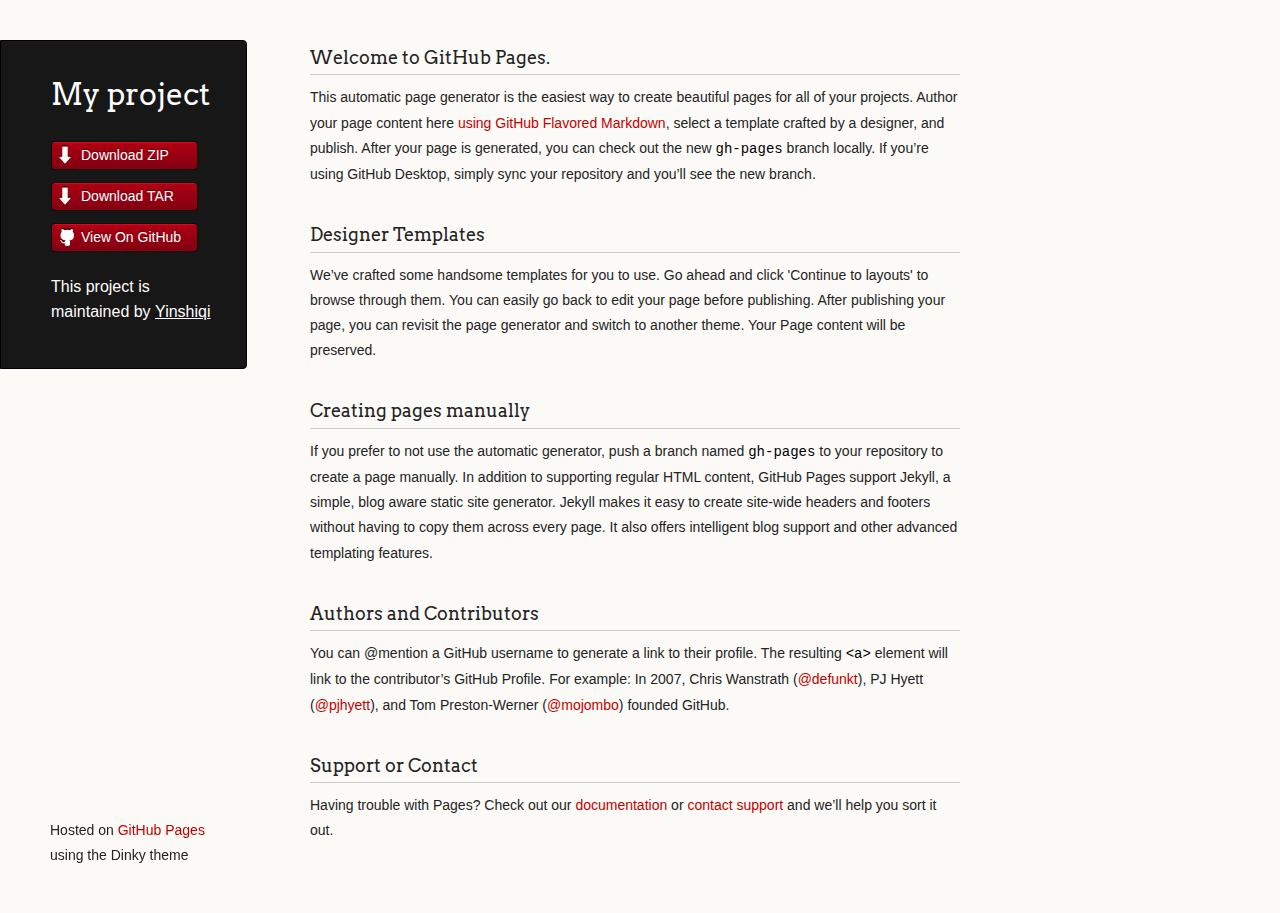
==== index.html @ f39684e9 "Create gh-pages branch via GitHub" ====
<!doctype html>
<html>
  <head>
    <meta charset="utf-8">
    <meta http-equiv="X-UA-Compatible" content="chrome=1">
    <title>My project by Yinshiqi</title>

    <link rel="stylesheet" href="stylesheets/styles.css">
    <link rel="stylesheet" href="stylesheets/github-light.css">
    <script src="javascripts/scale.fix.js"></script>
    <meta name="viewport" content="width=device-width, initial-scale=1, user-scalable=no">
    <!--[if lt IE 9]>
    <script src="//html5shiv.googlecode.com/svn/trunk/html5.js"></script>
    <![endif]-->
  </head>
  <body>
    <div class="wrapper">
      <header>
        <h1 class="header">My project</h1>
        <p class="header"></p>

        <ul>
          <li class="download"><a class="buttons" href="https://github.com/Yinshiqi/My_Project/zipball/master">Download ZIP</a></li>
          <li class="download"><a class="buttons" href="https://github.com/Yinshiqi/My_Project/tarball/master">Download TAR</a></li>
          <li><a class="buttons github" href="https://github.com/Yinshiqi/My_Project">View On GitHub</a></li>
        </ul>

        <p class="header">This project is maintained by <a class="header name" href="https://github.com/Yinshiqi">Yinshiqi</a></p>


      </header>
      <section>
        <h3>
<a id="welcome-to-github-pages" class="anchor" href="#welcome-to-github-pages" aria-hidden="true"><span aria-hidden="true" class="octicon octicon-link"></span></a>Welcome to GitHub Pages.</h3>

<p>This automatic page generator is the easiest way to create beautiful pages for all of your projects. Author your page content here <a href="https://guides.github.com/features/mastering-markdown/">using GitHub Flavored Markdown</a>, select a template crafted by a designer, and publish. After your page is generated, you can check out the new <code>gh-pages</code> branch locally. If you’re using GitHub Desktop, simply sync your repository and you’ll see the new branch.</p>

<h3>
<a id="designer-templates" class="anchor" href="#designer-templates" aria-hidden="true"><span aria-hidden="true" class="octicon octicon-link"></span></a>Designer Templates</h3>

<p>We’ve crafted some handsome templates for you to use. Go ahead and click 'Continue to layouts' to browse through them. You can easily go back to edit your page before publishing. After publishing your page, you can revisit the page generator and switch to another theme. Your Page content will be preserved.</p>

<h3>
<a id="creating-pages-manually" class="anchor" href="#creating-pages-manually" aria-hidden="true"><span aria-hidden="true" class="octicon octicon-link"></span></a>Creating pages manually</h3>

<p>If you prefer to not use the automatic generator, push a branch named <code>gh-pages</code> to your repository to create a page manually. In addition to supporting regular HTML content, GitHub Pages support Jekyll, a simple, blog aware static site generator. Jekyll makes it easy to create site-wide headers and footers without having to copy them across every page. It also offers intelligent blog support and other advanced templating features.</p>

<h3>
<a id="authors-and-contributors" class="anchor" href="#authors-and-contributors" aria-hidden="true"><span aria-hidden="true" class="octicon octicon-link"></span></a>Authors and Contributors</h3>

<p>You can @mention a GitHub username to generate a link to their profile. The resulting <code>&lt;a&gt;</code> element will link to the contributor’s GitHub Profile. For example: In 2007, Chris Wanstrath (<a href="https://github.com/defunkt" class="user-mention">@defunkt</a>), PJ Hyett (<a href="https://github.com/pjhyett" class="user-mention">@pjhyett</a>), and Tom Preston-Werner (<a href="https://github.com/mojombo" class="user-mention">@mojombo</a>) founded GitHub.</p>

<h3>
<a id="support-or-contact" class="anchor" href="#support-or-contact" aria-hidden="true"><span aria-hidden="true" class="octicon octicon-link"></span></a>Support or Contact</h3>

<p>Having trouble with Pages? Check out our <a href="https://help.github.com/pages">documentation</a> or <a href="https://github.com/contact">contact support</a> and we’ll help you sort it out.</p>
      </section>
      <footer>
        <p><small>Hosted on <a href="https://pages.github.com">GitHub Pages</a> using the Dinky theme</small></p>
      </footer>
    </div>
    <!--[if !IE]><script>fixScale(document);</script><![endif]-->
		
  </body>
</html>
---- stylesheets/styles.css ----
@import url(https://fonts.googleapis.com/css?family=Arvo:400,700,400italic);

/* MeyerWeb Reset */

html, body, div, span, applet, object, iframe,
h1, h2, h3, h4, h5, h6, p, blockquote, pre,
a, abbr, acronym, address, big, cite, code,
del, dfn, em, img, ins, kbd, q, s, samp,
small, strike, strong, sub, sup, tt, var,
b, u, i, center,
dl, dt, dd, ol, ul, li,
fieldset, form, label, legend,
table, caption, tbody, tfoot, thead, tr, th, td,
article, aside, canvas, details, embed,
figure, figcaption, footer, header, hgroup,
menu, nav, output, ruby, section, summary,
time, mark, audio, video {
  margin: 0;
  padding: 0;
  border: 0;
  font: inherit;
  vertical-align: baseline;
}


/* Base text styles */

body {
  padding:10px 50px 0 0;
  font-family:"Helvetica Neue", Helvetica, Arial, sans-serif;
	font-size: 14px;
	color: #232323;
	background-color: #FBFAF7;
	margin: 0;
	line-height: 1.8em;
	-webkit-font-smoothing: antialiased;

}

h1, h2, h3, h4, h5, h6 {
  color:#232323;
  margin:36px 0 10px;
}

p, ul, ol, table, dl {
  margin:0 0 22px;
}

h1, h2, h3 {
	font-family: Arvo, Monaco, serif;
  line-height:1.3;
	font-weight: normal;
}

h1,h2, h3 {
	display: block;
	border-bottom: 1px solid #ccc;
	padding-bottom: 5px;
}

h1 {
	font-size: 30px;
}

h2 {
	font-size: 24px;
}

h3 {
	font-size: 18px;
}

h4, h5, h6 {
	font-family: Arvo, Monaco, serif;
	font-weight: 700;
}

a {
  color:#C30000;
  font-weight:200;
  text-decoration:none;
}

a:hover {
	text-decoration: underline;
}

a small {
	font-size: 12px;
}

em {
	font-style: italic;
}

strong {
  font-weight:700;
}

ul {
  list-style-position: inside;
  list-style: disc;
  padding-left: 25px;
}

ol {
  list-style-position: inside;
  list-style: decimal;
  padding-left: 25px;
}

blockquote {
  margin: 0;
  padding: 0 0 0 20px;
  font-style: italic;
}

dl, dt, dd, dl p {
	font-color: #444;
}

dl dt {
  font-weight: bold;
}

dl dd {
  padding-left: 20px;
  font-style: italic;
}

dl p {
  padding-left: 20px;
  font-style: italic;
}

hr {
  border:0;
  background:#ccc;
  height:1px;
  margin:0 0 24px;
}

/* Images */

img {
  position: relative;
  margin: 0 auto;
  max-width: 650px;
  padding: 5px;
  margin: 10px 0 32px 0;
  border: 1px solid #ccc;
}

p img {
  display: inline;
  margin: 0;
  padding: 0;
  vertical-align: middle;
  text-align: center;
  border: none;
}

/* Code blocks */

code, pre {
	font-family: Monaco, "Bitstream Vera Sans Mono", "Lucida Console", Terminal, monospace;
  color:#000;
  font-size:14px;
}

pre {
	padding: 4px 12px;
  background: #FDFEFB;
  border-radius:4px;
  border:1px solid #D7D8C8;
  overflow: auto;
  overflow-y: hidden;
	margin-bottom: 32px;
}


/* Tables */

table {
  width:100%;
}

table {
  border: 1px solid #ccc;
  margin-bottom: 32px;
  text-align: left;
 }

th {
  font-family: 'Arvo', Helvetica, Arial, sans-serif;
	font-size: 18px;
	font-weight: normal;
  padding: 10px;
  background: #232323;
  color: #FDFEFB;
 }

td {
  padding: 10px;
	background: #ccc;
 }


/* Wrapper */
.wrapper {
  width:960px;
}


/* Header */

header {
	background-color: #171717;
	color: #FDFDFB;
  width:170px;
  float:left;
  position:fixed;
	border: 1px solid #000;
	-webkit-border-top-right-radius: 4px;
	-webkit-border-bottom-right-radius: 4px;
	-moz-border-radius-topright: 4px;
	-moz-border-radius-bottomright: 4px;
	border-top-right-radius: 4px;
	border-bottom-right-radius: 4px;
	padding: 34px 25px 22px 50px;
	margin: 30px 25px 0 0;
	-webkit-font-smoothing: antialiased;
}

p.header {
	font-size: 16px;
}

h1.header {
	font-family: Arvo, sans-serif;
	font-size: 30px;
	font-weight: 300;
	line-height: 1.3em;
	border-bottom: none;
	margin-top: 0;
}


h1.header, a.header, a.name, header a{
	color: #fff;
}

a.header {
	text-decoration: underline;
}

a.name {
	white-space: nowrap;
}

header ul {
  list-style:none;
  padding:0;
}

header li {
	list-style-type: none;
  width:132px;
  height:15px;
	margin-bottom: 12px;
	line-height: 1em;
	padding: 6px 6px 6px 7px;

	background: #AF0011;
	background: -moz-linear-gradient(top, #AF0011 0%, #820011 100%);
  background: -webkit-gradient(linear, left top, left bottom, color-stop(0%,#f8f8f8), color-stop(100%,#dddddd));
  background: -webkit-linear-gradient(top, #AF0011 0%,#820011 100%);
  background: -o-linear-gradient(top, #AF0011 0%,#820011 100%);
  background: -ms-linear-gradient(top, #AF0011 0%,#820011 100%);
  background: linear-gradient(top, #AF0011 0%,#820011 100%);

	border-radius:4px;
  border:1px solid #0D0D0D;

	-webkit-box-shadow: inset 0px 1px 1px 0 rgba(233,2,38, 1);
	box-shadow: inset 0px 1px 1px 0 rgba(233,2,38, 1);

}

header li:hover {
	background: #C3001D;
	background: -moz-linear-gradient(top, #C3001D 0%, #950119 100%);
  background: -webkit-gradient(linear, left top, left bottom, color-stop(0%,#f8f8f8), color-stop(100%,#dddddd));
  background: -webkit-linear-gradient(top, #C3001D 0%,#950119 100%);
  background: -o-linear-gradient(top, #C3001D 0%,#950119 100%);
  background: -ms-linear-gradient(top, #C3001D 0%,#950119 100%);
  background: linear-gradient(top, #C3001D 0%,#950119 100%);
}

a.buttons {
	-webkit-font-smoothing: antialiased;
	background: url(../images/arrow-down.png) no-repeat;
	font-weight: normal;
	text-shadow: rgba(0, 0, 0, 0.4) 0 -1px 0;
	padding: 2px 2px 2px 22px;
	height: 30px;
}

a.github {
	background: url(../images/octocat-small.png) no-repeat 1px;
}

a.buttons:hover {
	color: #fff;
	text-decoration: none;
}


/* Section - for main page content */

section {
  width:650px;
  float:right;
  padding-bottom:50px;
}


/* Footer */

footer {
  width:170px;
  float:left;
  position:fixed;
  bottom:10px;
	padding-left: 50px;
}

@media print, screen and (max-width: 960px) {

  div.wrapper {
    width:auto;
    margin:0;
  }

  header, section, footer {
    float:none;
    position:static;
    width:auto;
  }

	footer {
		border-top: 1px solid #ccc;
		margin:0 84px 0 50px;
		padding:0;
	}

  header {
    padding-right:320px;
  }

  section {
    padding:20px 84px 20px 50px;
    margin:0 0 20px;
  }

  header a small {
    display:inline;
  }

  header ul {
    position:absolute;
    right:130px;
    top:84px;
  }
}

@media print, screen and (max-width: 720px) {
  body {
    word-wrap:break-word;
  }

  header {
    padding:10px 20px 0;
		margin-right: 0;
  }

	section {
    padding:10px 0 10px 20px;
    margin:0 0 30px;
  }

	footer {
		margin: 0 0 0 30px;
	}

  header ul, header p.view {
    position:static;
  }
}

@media print, screen and (max-width: 480px) {

  header ul li.download {
    display:none;
  }

	footer {
		margin: 0 0 0 20px;
	}

	footer a{
		display:block;
	}

}

@media print {
  body {
    padding:0.4in;
    font-size:12pt;
    color:#444;
  }
}
---- stylesheets/github-light.css ----
/*
The MIT License (MIT)

Copyright (c) 2016 GitHub, Inc.

Permission is hereby granted, free of charge, to any person obtaining a copy
of this software and associated documentation files (the "Software"), to deal
in the Software without restriction, including without limitation the rights
to use, copy, modify, merge, publish, distribute, sublicense, and/or sell
copies of the Software, and to permit persons to whom the Software is
furnished to do so, subject to the following conditions:

The above copyright notice and this permission notice shall be included in all
copies or substantial portions of the Software.

THE SOFTWARE IS PROVIDED "AS IS", WITHOUT WARRANTY OF ANY KIND, EXPRESS OR
IMPLIED, INCLUDING BUT NOT LIMITED TO THE WARRANTIES OF MERCHANTABILITY,
FITNESS FOR A PARTICULAR PURPOSE AND NONINFRINGEMENT. IN NO EVENT SHALL THE
AUTHORS OR COPYRIGHT HOLDERS BE LIABLE FOR ANY CLAIM, DAMAGES OR OTHER
LIABILITY, WHETHER IN AN ACTION OF CONTRACT, TORT OR OTHERWISE, ARISING FROM,
OUT OF OR IN CONNECTION WITH THE SOFTWARE OR THE USE OR OTHER DEALINGS IN THE
SOFTWARE.

*/

.pl-c /* comment */ {
  color: #969896;
}

.pl-c1 /* constant, variable.other.constant, support, meta.property-name, support.constant, support.variable, meta.module-reference, markup.raw, meta.diff.header */,
.pl-s .pl-v /* string variable */ {
  color: #0086b3;
}

.pl-e /* entity */,
.pl-en /* entity.name */ {
  color: #795da3;
}

.pl-smi /* variable.parameter.function, storage.modifier.package, storage.modifier.import, storage.type.java, variable.other */,
.pl-s .pl-s1 /* string source */ {
  color: #333;
}

.pl-ent /* entity.name.tag */ {
  color: #63a35c;
}

.pl-k /* keyword, storage, storage.type */ {
  color: #a71d5d;
}

.pl-s /* string */,
.pl-pds /* punctuation.definition.string, string.regexp.character-class */,
.pl-s .pl-pse .pl-s1 /* string punctuation.section.embedded source */,
.pl-sr /* string.regexp */,
.pl-sr .pl-cce /* string.regexp constant.character.escape */,
.pl-sr .pl-sre /* string.regexp source.ruby.embedded */,
.pl-sr .pl-sra /* string.regexp string.regexp.arbitrary-repitition */ {
  color: #183691;
}

.pl-v /* variable */ {
  color: #ed6a43;
}

.pl-id /* invalid.deprecated */ {
  color: #b52a1d;
}

.pl-ii /* invalid.illegal */ {
  color: #f8f8f8;
  background-color: #b52a1d;
}

.pl-sr .pl-cce /* string.regexp constant.character.escape */ {
  font-weight: bold;
  color: #63a35c;
}

.pl-ml /* markup.list */ {
  color: #693a17;
}

.pl-mh /* markup.heading */,
.pl-mh .pl-en /* markup.heading entity.name */,
.pl-ms /* meta.separator */ {
  font-weight: bold;
  color: #1d3e81;
}

.pl-mq /* markup.quote */ {
  color: #008080;
}

.pl-mi /* markup.italic */ {
  font-style: italic;
  color: #333;
}

.pl-mb /* markup.bold */ {
  font-weight: bold;
  color: #333;
}

.pl-md /* markup.deleted, meta.diff.header.from-file */ {
  color: #bd2c00;
  background-color: #ffecec;
}

.pl-mi1 /* markup.inserted, meta.diff.header.to-file */ {
  color: #55a532;
  background-color: #eaffea;
}

.pl-mdr /* meta.diff.range */ {
  font-weight: bold;
  color: #795da3;
}

.pl-mo /* meta.output */ {
  color: #1d3e81;
}
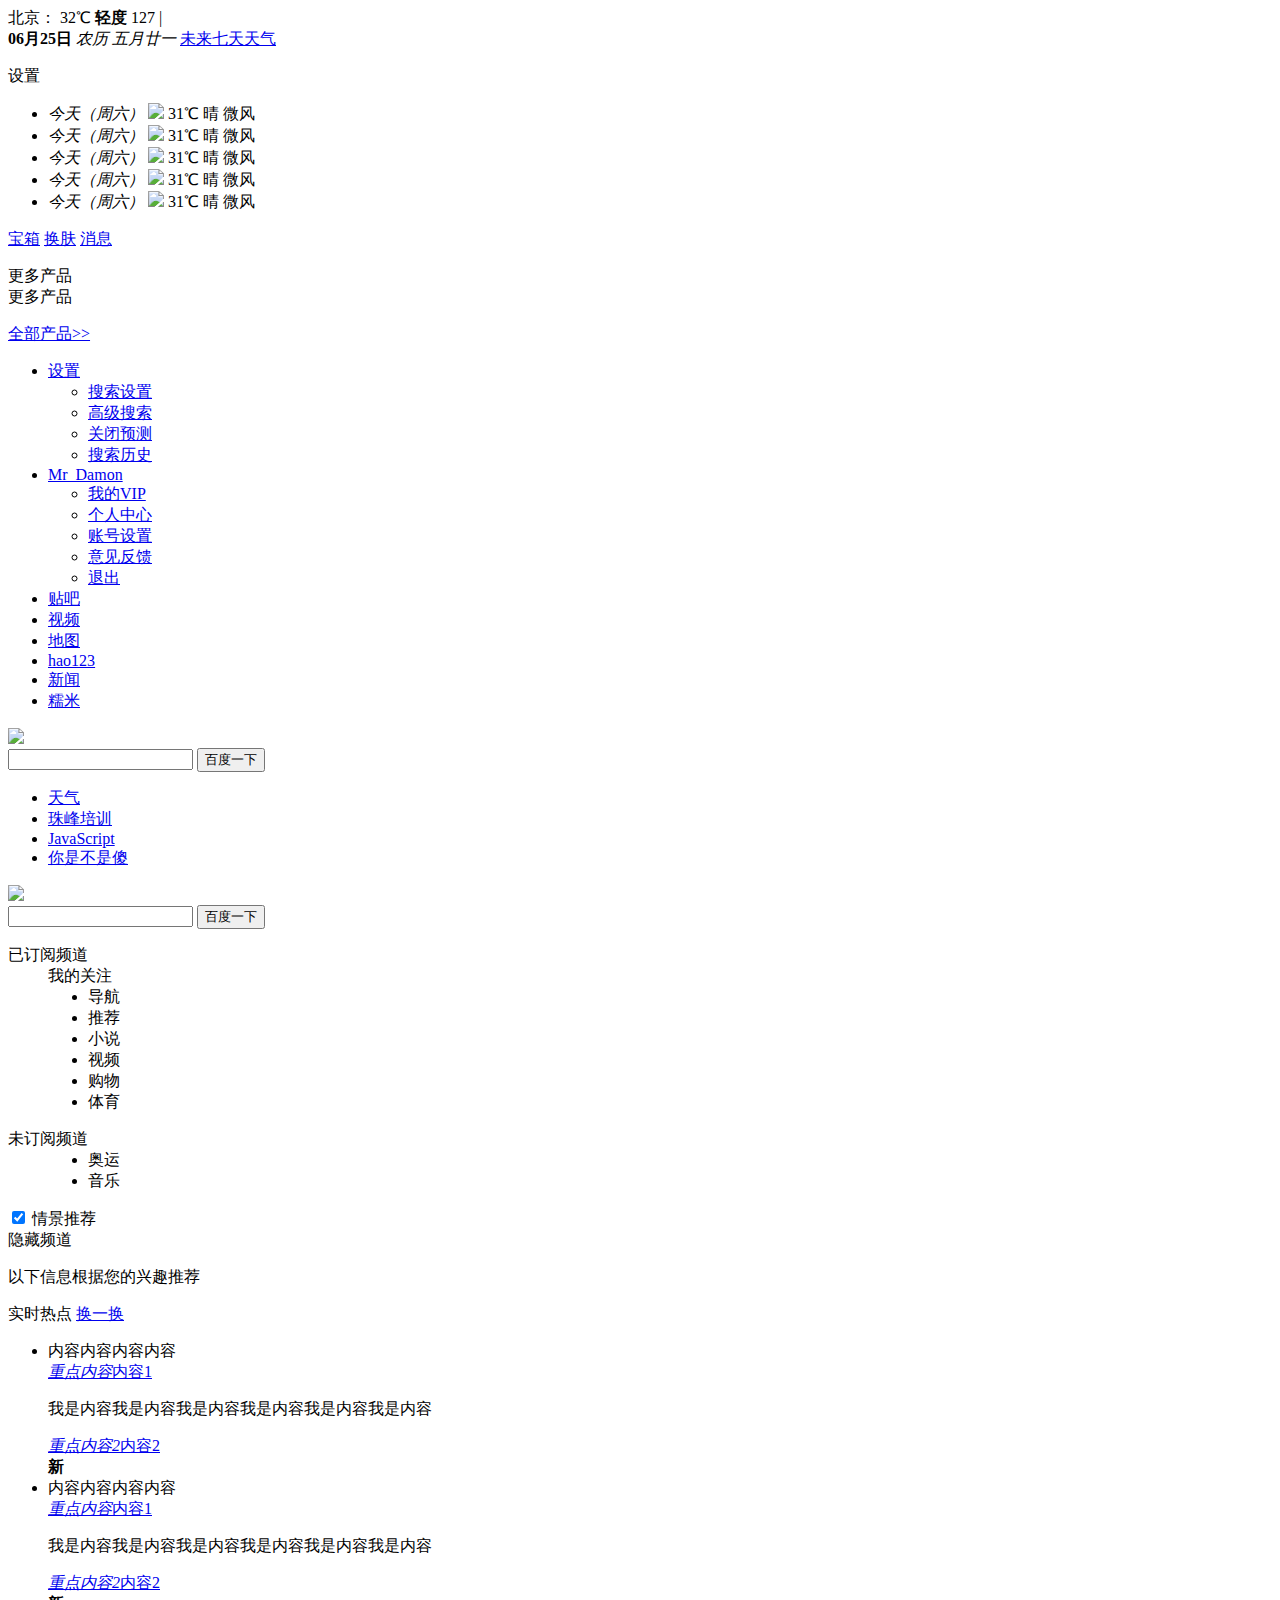
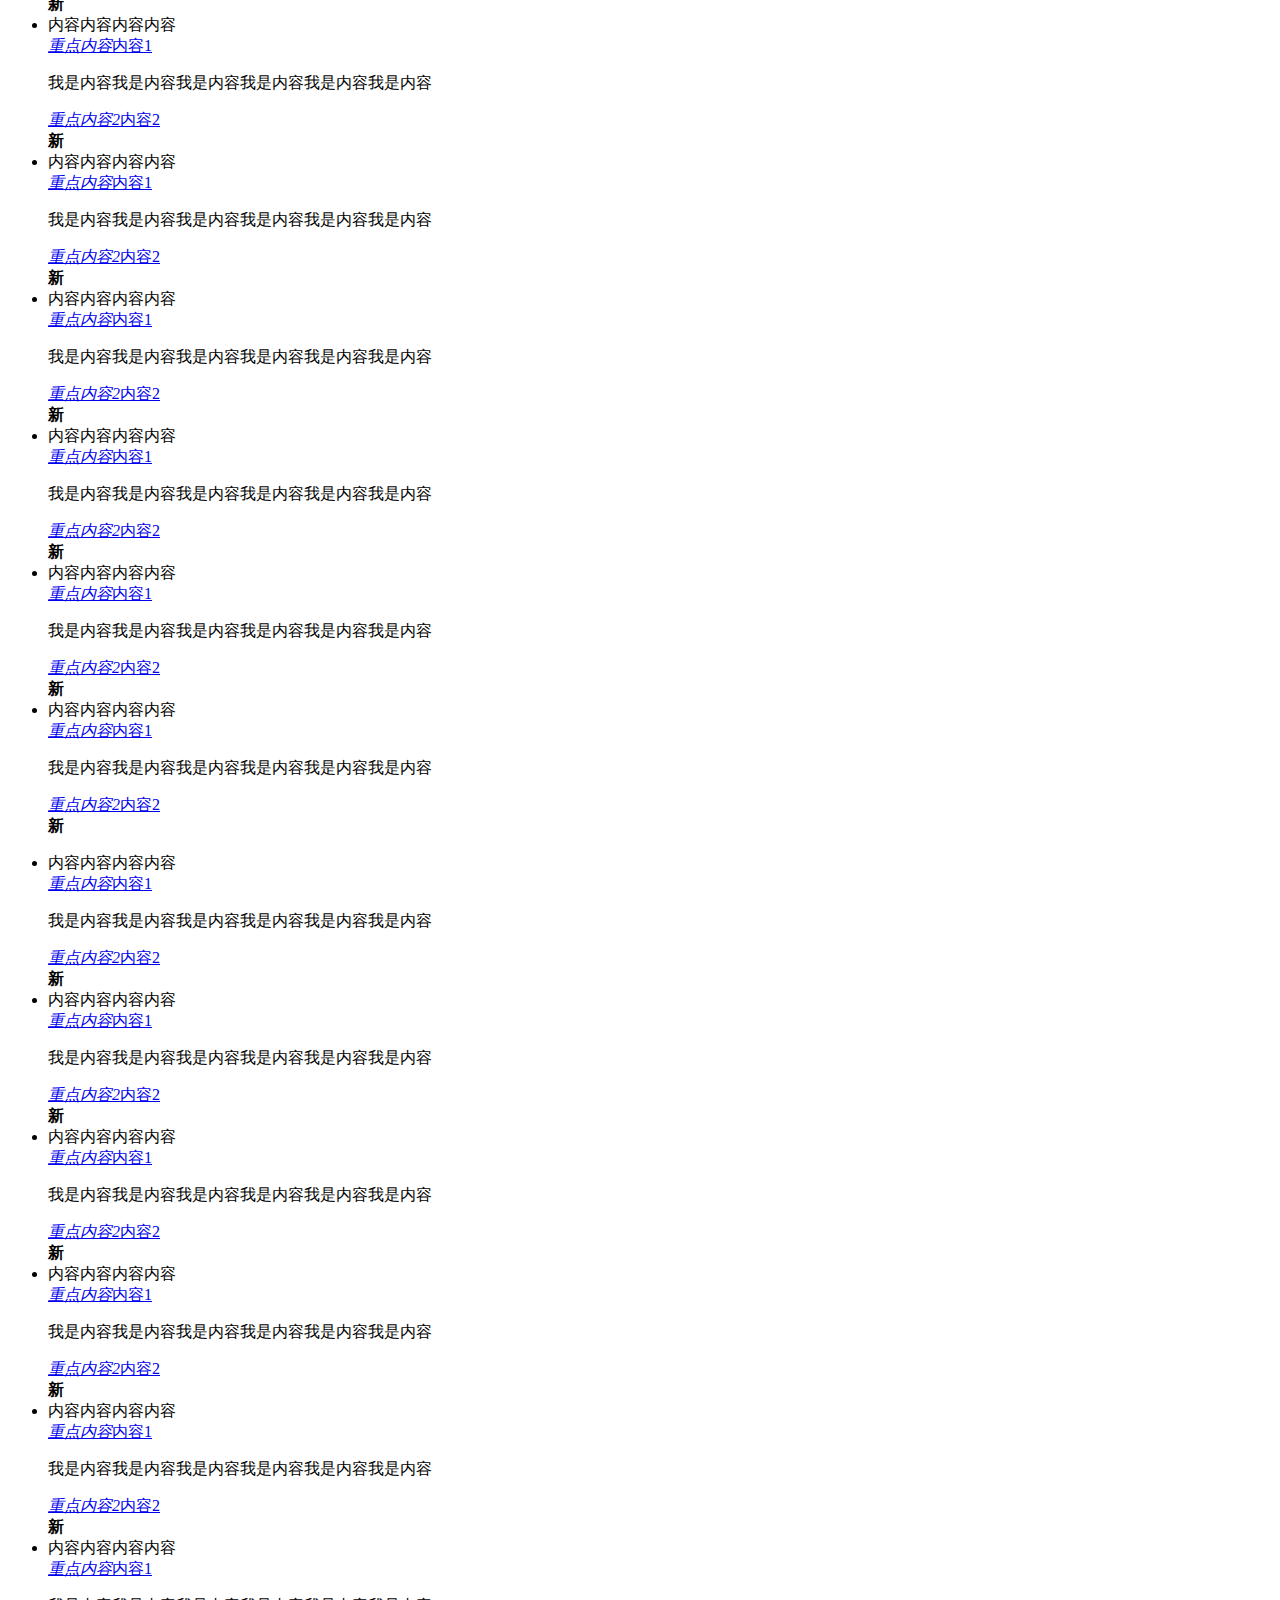
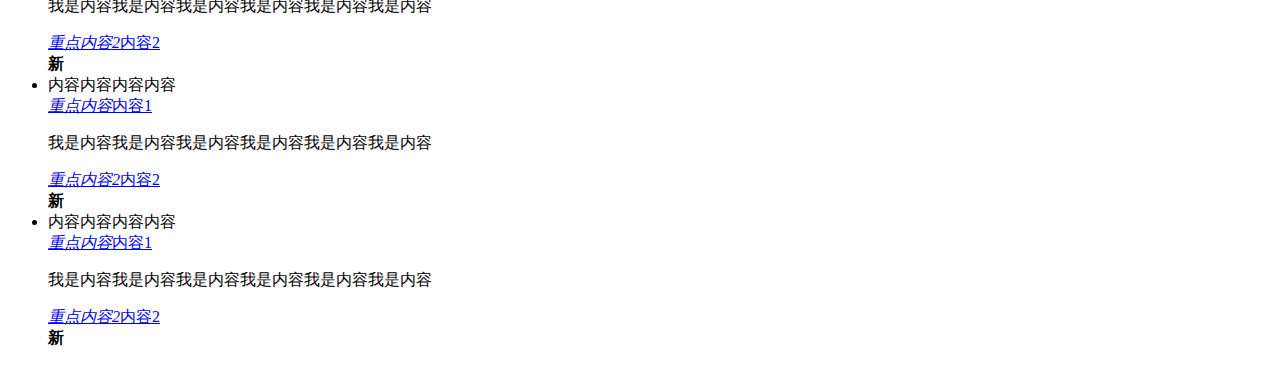
==== commit 376668d5: "Html" ====
--- a/index.html
+++ b/index.html
@@ -1,65 +1,522 @@
-<!doctype html>
-<html>
-  <head>
-    <meta charset="utf-8">
-    <meta http-equiv="X-UA-Compatible" content="chrome=1">
-    <title>My project by Yinshiqi</title>
-
-    <link rel="stylesheet" href="stylesheets/styles.css">
-    <link rel="stylesheet" href="stylesheets/github-light.css">
-    <script src="javascripts/scale.fix.js"></script>
-    <meta name="viewport" content="width=device-width, initial-scale=1, user-scalable=no">
-    <!--[if lt IE 9]>
-    <script src="//html5shiv.googlecode.com/svn/trunk/html5.js"></script>
-    <![endif]-->
-  </head>
-  <body>
-    <div class="wrapper">
-      <header>
-        <h1 class="header">My project</h1>
-        <p class="header"></p>
-
-        <ul>
-          <li class="download"><a class="buttons" href="https://github.com/Yinshiqi/My_Project/zipball/master">Download ZIP</a></li>
-          <li class="download"><a class="buttons" href="https://github.com/Yinshiqi/My_Project/tarball/master">Download TAR</a></li>
-          <li><a class="buttons github" href="https://github.com/Yinshiqi/My_Project">View On GitHub</a></li>
-        </ul>
-
-        <p class="header">This project is maintained by <a class="header name" href="https://github.com/Yinshiqi">Yinshiqi</a></p>
-
-
-      </header>
-      <section>
-        <h3>
-<a id="welcome-to-github-pages" class="anchor" href="#welcome-to-github-pages" aria-hidden="true"><span aria-hidden="true" class="octicon octicon-link"></span></a>Welcome to GitHub Pages.</h3>
-
-<p>This automatic page generator is the easiest way to create beautiful pages for all of your projects. Author your page content here <a href="https://guides.github.com/features/mastering-markdown/">using GitHub Flavored Markdown</a>, select a template crafted by a designer, and publish. After your page is generated, you can check out the new <code>gh-pages</code> branch locally. If you’re using GitHub Desktop, simply sync your repository and you’ll see the new branch.</p>
-
-<h3>
-<a id="designer-templates" class="anchor" href="#designer-templates" aria-hidden="true"><span aria-hidden="true" class="octicon octicon-link"></span></a>Designer Templates</h3>
-
-<p>We’ve crafted some handsome templates for you to use. Go ahead and click 'Continue to layouts' to browse through them. You can easily go back to edit your page before publishing. After publishing your page, you can revisit the page generator and switch to another theme. Your Page content will be preserved.</p>
-
-<h3>
-<a id="creating-pages-manually" class="anchor" href="#creating-pages-manually" aria-hidden="true"><span aria-hidden="true" class="octicon octicon-link"></span></a>Creating pages manually</h3>
-
-<p>If you prefer to not use the automatic generator, push a branch named <code>gh-pages</code> to your repository to create a page manually. In addition to supporting regular HTML content, GitHub Pages support Jekyll, a simple, blog aware static site generator. Jekyll makes it easy to create site-wide headers and footers without having to copy them across every page. It also offers intelligent blog support and other advanced templating features.</p>
-
-<h3>
-<a id="authors-and-contributors" class="anchor" href="#authors-and-contributors" aria-hidden="true"><span aria-hidden="true" class="octicon octicon-link"></span></a>Authors and Contributors</h3>
-
-<p>You can @mention a GitHub username to generate a link to their profile. The resulting <code>&lt;a&gt;</code> element will link to the contributor’s GitHub Profile. For example: In 2007, Chris Wanstrath (<a href="https://github.com/defunkt" class="user-mention">@defunkt</a>), PJ Hyett (<a href="https://github.com/pjhyett" class="user-mention">@pjhyett</a>), and Tom Preston-Werner (<a href="https://github.com/mojombo" class="user-mention">@mojombo</a>) founded GitHub.</p>
-
-<h3>
-<a id="support-or-contact" class="anchor" href="#support-or-contact" aria-hidden="true"><span aria-hidden="true" class="octicon octicon-link"></span></a>Support or Contact</h3>
-
-<p>Having trouble with Pages? Check out our <a href="https://help.github.com/pages">documentation</a> or <a href="https://github.com/contact">contact support</a> and we’ll help you sort it out.</p>
-      </section>
-      <footer>
-        <p><small>Hosted on <a href="https://pages.github.com">GitHub Pages</a> using the Dinky theme</small></p>
-      </footer>
-    </div>
-    <!--[if !IE]><script>fixScale(document);</script><![endif]-->
-		
-  </body>
-</html>
+<!DOCTYPE html>
+<html>
+<head lang="en">
+    <meta charset="UTF-8">
+    <title>百度一下</title>
+    <meta name="keywords" content="百度一下,baidu,baidu.com,百度">
+    <meta name="discription" content="这是我写的百度!!!"/>
+    <link type="text/css" rel="stylesheet" href="css/index.css" type="text/css"/>
+</head>
+<body>
+    <!-- 坚持就是胜利  只有不懈的努力 才有辉煌的明天 从今天开始每天一小段代码 铸就辉煌的明天 -->
+
+    <!--  Header -->
+    <div id="header" class="header">
+        <div class="hdL">
+            <div class="hdLWeather">
+                <span>北京：</span>
+                <i></i>
+                <span>32℃</span>
+                <b>轻度</b>
+                <span>127</span>
+                <span>|</span>
+                <div class="weather_popup">
+                    <span class="arrowUp_up"></span>
+                    <span class="arrowUp_down"></span>
+                    <div class="weather_hd">
+                        <b>06月25日</b>
+                        <em>农历 五月廿一</em>
+                        <a href="javascript:void(0)">未来七天天气</a>
+                        <p><span></span>设置</p>
+                    </div>
+                    <ul class="weather_ul">
+                        <li>
+                            <em>今天（周六）</em>
+                            <img src="img/weather2.jpg" />
+                            <span>31℃</span>
+                            <span>晴</span>
+                            <span>微风</span>
+
+                        </li>
+                        <li>
+                            <em>今天（周六）</em>
+                            <img src="img/weather2.jpg" />
+                            <span>31℃</span>
+                            <span>晴</span>
+                            <span>微风</span>
+
+                        </li>
+                        <li>
+                            <em>今天（周六）</em>
+                            <img src="img/weather2.jpg" />
+                            <span>31℃</span>
+                            <span>晴</span>
+                            <span>微风</span>
+
+                        </li>
+                        <li>
+                            <em>今天（周六）</em>
+                            <img src="img/weather2.jpg" />
+                            <span>31℃</span>
+                            <span>晴</span>
+                            <span>微风</span>
+
+                        </li>
+                        <li>
+                            <em>今天（周六）</em>
+                            <img src="img/weather2.jpg" />
+                            <span>31℃</span>
+                            <span>晴</span>
+                            <span>微风</span>
+
+                        </li>
+                    </ul>
+                </div>
+            </div>
+            <p class="hdLMessage">
+                <span>
+                    <a href="javascript:void(0)">宝箱</a>
+                </span>
+                <span>
+                    <a href="javascript:void(0)">换肤</a>
+                </span>
+                <span>
+                    <a href="javascript:void(0)">消息</a>
+                </span>
+            </p>
+        </div>
+        <div class="hdR">
+            <div class="hdRMore" id="hdRMore">
+                <span>更多产品</span>
+                <div class="hdRMore_popup">
+                    <span>更多产品</span>
+                    <ul>
+                        <!-- 动态添加的数据 -->
+                    </ul>
+                    <a href="https://www.baidu.com/more/">全部产品>></a>
+                </div>
+            </div>
+            <div class="hdRNav">
+                <ul >
+                    <li class="hdRNavLi_setting">
+                        <a class="hdRNav_setting" href="javascript:void(0)">设置</a>
+                        <div class="hdRNav_setting_popup">
+                            <span class="arrowUp_up"></span>
+                            <span class="arrowUp_down"></span>
+                            <ul>
+                                <li><a href="javascript:void(0)">搜索设置</a></li>
+                                <li><a href="javascript:void(0)">高级搜索</a></li>
+                                <li><a href="javascript:void(0)">关闭预测</a></li>
+                                <li><a href="javascript:void(0)">搜索历史</a></li>
+                            </ul>
+                        </div>
+                    </li>
+                    <li class="hdRNavLi_userName">
+                        <a  class="hdRNav_userName" href="javascript:void(0)">Mr_Damon</a>
+                        <div class="hdRNav_userName_popup">
+                            <span class="arrowUp_up"></span>
+                            <span class="arrowUp_down"></span>
+                            <ul>
+                                <li>
+                                    <a href="javascript:void(0)">我的VIP</a>
+                                </li>
+                                <li>
+                                    <a href="javascript:void(0)">个人中心</a>
+                                </li>
+                                <li>
+                                    <a href="javascript:void(0)">账号设置</a>
+                                </li>
+                                <li>
+                                    <a href="javascript:void(0)">意见反馈</a>
+                                </li>
+                                <li>
+                                    <a href="javascript:void(0)">退出</a>
+                                </li>
+                            </ul>
+                        </div>
+                    </li>
+                    <li>
+                        <a  href="javascript:void(0)">贴吧</a>
+                    </li>
+                    <li>
+                        <a  href="javascript:void(0)">视频</a>
+                    </li>
+                    <li>
+                        <a  href="javascript:void(0)">地图</a>
+                    </li>
+                    <li>
+                        <a  href="javascript:void(0)">hao123</a>
+                    </li>
+                    <li>
+                        <a  href="javascript:void(0)">新闻</a>
+                    </li>
+                    <li>
+                        <a  href="javascript:void(0)">糯米</a>
+                    </li>
+                </ul>
+            </div>
+        </div>
+    </div>
+
+    <!--  Logo-->
+    <div id="logo" class ="logo ">
+        <div class="lgTitle">
+            <img src="img/bd_logo1_31bdc765.png" />
+        </div>
+        <form method="post" action="">
+            <input id="searcher" type="text"/>
+            <input type="button" value="百度一下"/>
+            <a class="photo" href="javascript:void(0)"></a>
+        </form>
+        <div id="searcher_popup" class="searcher_popup">
+            <ul>
+                <li><a href="javascript:void(0)">天气</a></li>
+                <li><a href="javascript:void(0)">珠峰培训</a></li>
+                <li><a href="javascript:void(0)">JavaScript</a></li>
+                <li><a href="javascript:void(0)">你是不是傻</a></li>
+            </ul>
+        </div>
+    </div>
+    <div id="logo_popup" class="logo_popup">
+        <div class="logo_popup_cont">
+            <img src="img/baiduLogo.png" />
+            <form method="post" action="">
+                <input type="text"/>
+                <input type="button" value="百度一下"/>
+                <a class="photo" href="javascript:void(0)"></a>
+            </form>
+        </div>
+    </div>
+
+    <!-- Content -->
+    <div class="content" id="content">
+        <!-- Content Nav-->
+        <div class="contNav" id="contNav">
+            <ul class="contNavUl">
+            </ul>
+            <a id="contNav_setting" class="contNav_setting" href="javascript:void(0)"></a>
+        </div>
+
+        <div class="contNav_setting_popup">
+            <div class="contNav_setting_popup_Cont clearfix">
+                <dl id="contNavSettingFocus" class="contNavSettingFocus">
+                    <dt>已订阅频道</dt>
+                    <dd >
+                        <div class="contNavSettingFocus_My">我的关注</div>
+                        <ul class="contNavSettingFocus_ul">
+                            <li><i></i>导航</li>
+                            <li><i></i>推荐</li>
+                            <li><i></i>小说</li>
+                            <li><i></i>视频</li>
+                            <li><i></i>购物</li>
+                            <li><i></i>体育</li>
+                        </ul>
+                    </dd>
+                </dl>
+                <dl id="contNavSettingNoFocus" class="contNavSettingNoFocus">
+                    <dt>未订阅频道</dt>
+                    <dd>
+                        <ul class="contNavSettingNoFocus_ul">
+                            <li><em></em>奥运</li>
+                            <li><em></em>音乐</li>
+                        </ul>
+                    </dd>
+                </dl>
+            </div>
+            <div class="contNav_setting_popup_footer">
+                <div>
+                    <input type="checkbox" checked="checked" />
+                    <span>情景推荐</span>
+                    <b></b>
+                </div>
+                <div>
+                    <i></i>
+                    <span>隐藏频道</span>
+                </div>
+
+            </div>
+        </div>
+        <!-- Content Nav-->
+        <div class="contDetails" id="contDetails">
+            <div class="contentDiv1" dataid="1" style="display:none">
+                111111111111111
+            </div>
+            <div class="contentDiv2" dataid="2" style="display:none">
+                2222222222222222222
+            </div>
+
+            <!-- News -->
+            <div id="news" class="news" dataid="3">
+                <!-- News Left-->
+                <div class="newsLeft" id="newsLeft">
+                    <div class="newsTitle" id="newsTitle">
+                        <span class="nLtline"></span>
+                        <p class="nLtbox">
+                            <em></em>
+                            以下信息根据您的兴趣推荐
+                        </p>
+                    </div>
+                    <div class="newsLeftContent">
+
+                        <ul id="newsContUl">
+                            <!-- 动态绑定数据 -->
+
+                        </ul>
+                    </div>
+                </div>
+                <!-- News Right-->
+                <div class="newsRight">
+                    <div id="newsRTitle" class="newsRTitle">
+                        <span>实时热点</span>
+                        <a class="newsRChange" href="javascript:void(0)">
+                            <i></i>
+                            换一换
+                        </a>
+                    </div>
+                    <div id="newsRCont" class="newsRCont">
+                        <ul>
+                            <li>
+                                <em></em>
+                                <span>内容内容内容内容
+                                    <div class="newsRContP_popup">
+                                        <i class="arrowUp_up"></i>
+                                        <i class="arrowUp_down"></i>
+                                        <a href="javascript:void(0)"><em>重点内容</em>内容1</a>
+                                        <p>我是内容我是内容我是内容我是内容我是内容我是内容</p>
+                                        <a href="javascript:void(0)"><em>重点内容2</em>内容2</a>
+                                    </div>
+                                </span>
+                                <b>新</b>
+                            </li>
+                            <li>
+                                <em></em>
+                                <span>内容内容内容内容
+                                    <div class="newsRContP_popup">
+                                        <i class="arrowUp_up"></i>
+                                        <i class="arrowUp_down"></i>
+                                        <a href="javascript:void(0)"><em>重点内容</em>内容1</a>
+                                        <p>我是内容我是内容我是内容我是内容我是内容我是内容</p>
+                                        <a href="javascript:void(0)"><em>重点内容2</em>内容2</a>
+                                    </div>
+                                </span>
+                                <b>新</b>
+                            </li>
+                            <li>
+                                <em></em>
+                                <span>内容内容内容内容
+                                    <div class="newsRContP_popup">
+                                        <i class="arrowUp_up"></i>
+                                        <i class="arrowUp_down"></i>
+                                        <a href="javascript:void(0)"><em>重点内容</em>内容1</a>
+                                        <p>我是内容我是内容我是内容我是内容我是内容我是内容</p>
+                                        <a href="javascript:void(0)"><em>重点内容2</em>内容2</a>
+                                    </div>
+                                </span>
+                                <b>新</b>
+                            </li>
+                            <li>
+                                <em></em>
+                                <span>内容内容内容内容
+                                    <div class="newsRContP_popup">
+                                        <i class="arrowUp_up"></i>
+                                        <i class="arrowUp_down"></i>
+                                        <a href="javascript:void(0)"><em>重点内容</em>内容1</a>
+                                        <p>我是内容我是内容我是内容我是内容我是内容我是内容</p>
+                                        <a href="javascript:void(0)"><em>重点内容2</em>内容2</a>
+                                    </div>
+                                </span>
+                                <b>新</b>
+                            </li>
+                            <li>
+                                <em></em>
+                                <span>内容内容内容内容
+                                    <div class="newsRContP_popup">
+                                        <i class="arrowUp_up"></i>
+                                        <i class="arrowUp_down"></i>
+                                        <a href="javascript:void(0)"><em>重点内容</em>内容1</a>
+                                        <p>我是内容我是内容我是内容我是内容我是内容我是内容</p>
+                                        <a href="javascript:void(0)"><em>重点内容2</em>内容2</a>
+                                    </div>
+                                </span>
+                                <b>新</b>
+                            </li>
+                            <li>
+                                <em></em>
+                                <span>内容内容内容内容
+                                    <div class="newsRContP_popup">
+                                        <i class="arrowUp_up"></i>
+                                        <i class="arrowUp_down"></i>
+                                        <a href="javascript:void(0)"><em>重点内容</em>内容1</a>
+                                        <p>我是内容我是内容我是内容我是内容我是内容我是内容</p>
+                                        <a href="javascript:void(0)"><em>重点内容2</em>内容2</a>
+                                    </div>
+                                </span>
+                                <b>新</b>
+                            </li>
+                            <li>
+                                <em></em>
+                                <span>内容内容内容内容
+                                    <div class="newsRContP_popup">
+                                        <i class="arrowUp_up"></i>
+                                        <i class="arrowUp_down"></i>
+                                        <a href="javascript:void(0)"><em>重点内容</em>内容1</a>
+                                        <p>我是内容我是内容我是内容我是内容我是内容我是内容</p>
+                                        <a href="javascript:void(0)"><em>重点内容2</em>内容2</a>
+                                    </div>
+                                </span>
+                                <b>新</b>
+                            </li>
+                            <li>
+                                <em></em>
+                                <span>内容内容内容内容
+                                    <div class="newsRContP_popup">
+                                        <i class="arrowUp_up"></i>
+                                        <i class="arrowUp_down"></i>
+                                        <a href="javascript:void(0)"><em>重点内容</em>内容1</a>
+                                        <p>我是内容我是内容我是内容我是内容我是内容我是内容</p>
+                                        <a href="javascript:void(0)"><em>重点内容2</em>内容2</a>
+                                    </div>
+                                </span>
+                                <b>新</b>
+                            </li>
+                        </ul>
+                        <ul>
+                            <li>
+                                <em></em>
+                                <span>内容内容内容内容
+                                    <div class="newsRContP_popup">
+                                        <i class="arrowUp_up"></i>
+                                        <i class="arrowUp_down"></i>
+                                        <a href="javascript:void(0)"><em>重点内容</em>内容1</a>
+                                        <p>我是内容我是内容我是内容我是内容我是内容我是内容</p>
+                                        <a href="javascript:void(0)"><em>重点内容2</em>内容2</a>
+                                    </div>
+                                </span>
+                                <b>新</b>
+                            </li>
+                            <li>
+                                <em></em>
+                                <span>内容内容内容内容
+                                    <div class="newsRContP_popup">
+                                        <i class="arrowUp_up"></i>
+                                        <i class="arrowUp_down"></i>
+                                        <a href="javascript:void(0)"><em>重点内容</em>内容1</a>
+                                        <p>我是内容我是内容我是内容我是内容我是内容我是内容</p>
+                                        <a href="javascript:void(0)"><em>重点内容2</em>内容2</a>
+                                    </div>
+                                </span>
+                                <b>新</b>
+                            </li>
+                            <li>
+                                <em></em>
+                                <span>内容内容内容内容
+                                    <div class="newsRContP_popup">
+                                        <i class="arrowUp_up"></i>
+                                        <i class="arrowUp_down"></i>
+                                        <a href="javascript:void(0)"><em>重点内容</em>内容1</a>
+                                        <p>我是内容我是内容我是内容我是内容我是内容我是内容</p>
+                                        <a href="javascript:void(0)"><em>重点内容2</em>内容2</a>
+                                    </div>
+                                </span>
+                                <b>新</b>
+                            </li>
+                            <li>
+                                <em></em>
+                                <span>内容内容内容内容
+                                    <div class="newsRContP_popup">
+                                        <i class="arrowUp_up"></i>
+                                        <i class="arrowUp_down"></i>
+                                        <a href="javascript:void(0)"><em>重点内容</em>内容1</a>
+                                        <p>我是内容我是内容我是内容我是内容我是内容我是内容</p>
+                                        <a href="javascript:void(0)"><em>重点内容2</em>内容2</a>
+                                    </div>
+                                </span>
+                                <b>新</b>
+                            </li>
+                            <li>
+                                <em></em>
+                                <span>内容内容内容内容
+                                    <div class="newsRContP_popup">
+                                        <i class="arrowUp_up"></i>
+                                        <i class="arrowUp_down"></i>
+                                        <a href="javascript:void(0)"><em>重点内容</em>内容1</a>
+                                        <p>我是内容我是内容我是内容我是内容我是内容我是内容</p>
+                                        <a href="javascript:void(0)"><em>重点内容2</em>内容2</a>
+                                    </div>
+                                </span>
+                                <b>新</b>
+                            </li>
+                            <li>
+                                <em></em>
+                                <span>内容内容内容内容
+                                    <div class="newsRContP_popup">
+                                        <i class="arrowUp_up"></i>
+                                        <i class="arrowUp_down"></i>
+                                        <a href="javascript:void(0)"><em>重点内容</em>内容1</a>
+                                        <p>我是内容我是内容我是内容我是内容我是内容我是内容</p>
+                                        <a href="javascript:void(0)"><em>重点内容2</em>内容2</a>
+                                    </div>
+                                </span>
+                                <b>新</b>
+                            </li>
+                            <li>
+                                <em></em>
+                                <span>内容内容内容内容
+                                    <div class="newsRContP_popup">
+                                        <i class="arrowUp_up"></i>
+                                        <i class="arrowUp_down"></i>
+                                        <a href="javascript:void(0)"><em>重点内容</em>内容1</a>
+                                        <p>我是内容我是内容我是内容我是内容我是内容我是内容</p>
+                                        <a href="javascript:void(0)"><em>重点内容2</em>内容2</a>
+                                    </div>
+                                </span>
+                                <b>新</b>
+                            </li>
+                            <li>
+                                <em></em>
+                                <span>内容内容内容内容
+                                    <div class="newsRContP_popup">
+                                        <i class="arrowUp_up"></i>
+                                        <i class="arrowUp_down"></i>
+                                        <a href="javascript:void(0)"><em>重点内容</em>内容1</a>
+                                        <p>我是内容我是内容我是内容我是内容我是内容我是内容</p>
+                                        <a href="javascript:void(0)"><em>重点内容2</em>内容2</a>
+                                    </div>
+                                </span>
+                                <b>新</b>
+                            </li>
+                        </ul>
+                    </div>
+                </div>
+                <div class="newsMore" id="newsMore">
+                   <div class="newsMore_circle" id="newsMore_circle">
+                       <div class="newsMore_down" id="newsMore_down"></div>
+                   </div>
+                </div>
+            </div>
+
+            <div class="contentDiv4" dataid="4" style="display:none">
+                4444444444444444444444444
+            </div>
+            <div class="contentDiv5" dataid="5" style="display:none">
+                5555555555555555555
+            </div>
+            <div class="contentDiv6" dataid="6" style="display:none">
+                66666666666666666666666
+            </div>
+            <div class="contentDiv7" dataid="7" style="display:none">
+                7777777777777777777777777777777777777
+            </div>
+        </div>
+
+
+    </div>
+
+</body>
+</html>
+
+<script type="text/javascript" src="js/utils.js"></script>
+<script type="text/javascript" src="js/tweenEffect.js"></script>
+<script type="text/javascript" src="js/event.js"></script>
+<script type="text/javascript" src="js/drag_oop.js"></script>
+<script type="text/javascript" src="js/index.js"></script>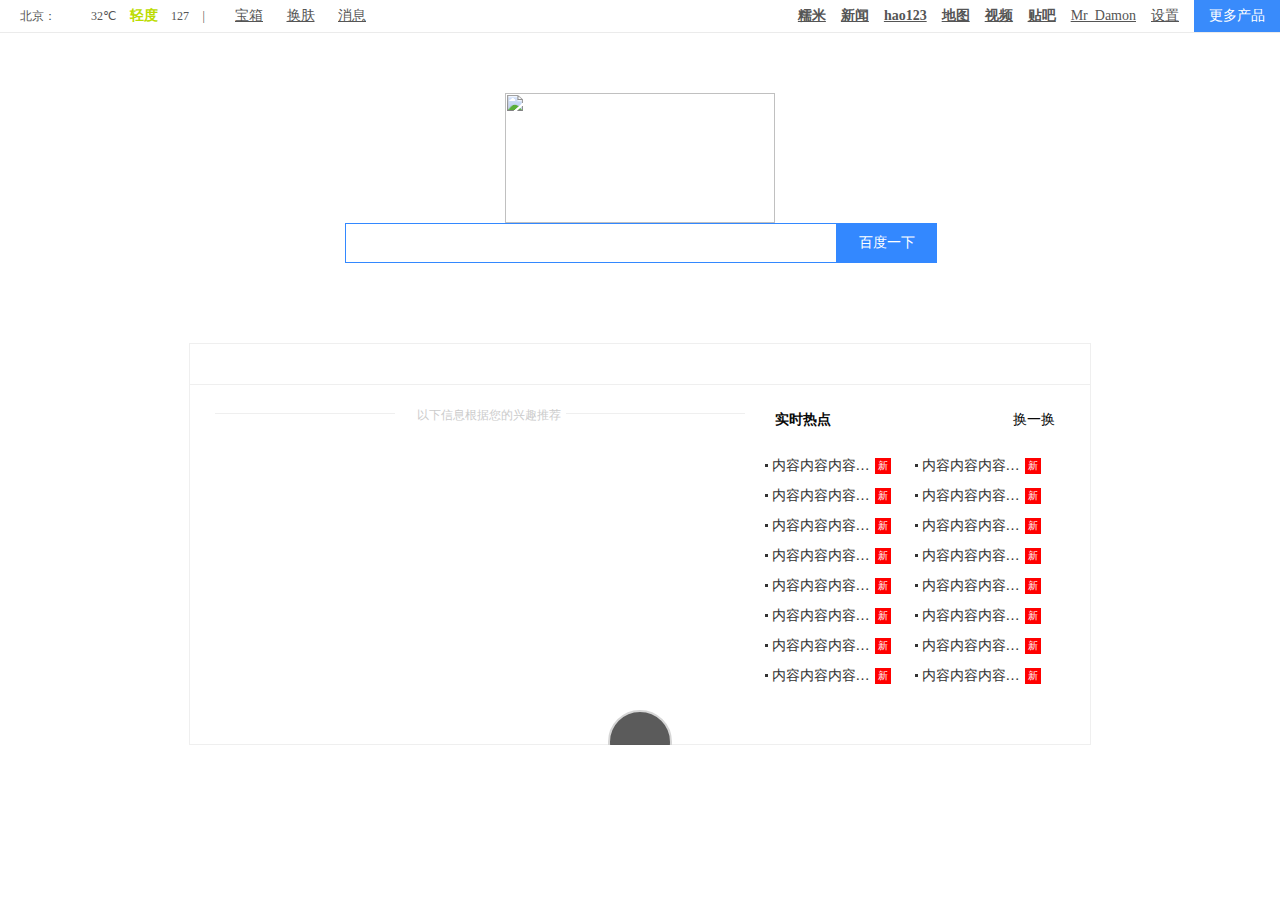
==== commit 4154988e: "html" ====
--- a/index.html
+++ b/index.html
@@ -5,7 +5,7 @@
     <title>百度一下</title>
     <meta name="keywords" content="百度一下,baidu,baidu.com,百度">
     <meta name="discription" content="这是我写的百度!!!"/>
-    <link type="text/css" rel="stylesheet" href="css/index.css" type="text/css"/>
+    <link type="text/css" rel="stylesheet" href="index.css" type="text/css"/>
 </head>
 <body>
     <!-- 坚持就是胜利  只有不懈的努力 才有辉煌的明天 从今天开始每天一小段代码 铸就辉煌的明天 -->
@@ -32,7 +32,7 @@
                     <ul class="weather_ul">
                         <li>
                             <em>今天（周六）</em>
-                            <img src="img/weather2.jpg" />
+                            <img src="weather2.jpg" />
                             <span>31℃</span>
                             <span>晴</span>
                             <span>微风</span>
@@ -40,7 +40,7 @@
                         </li>
                         <li>
                             <em>今天（周六）</em>
-                            <img src="img/weather2.jpg" />
+                            <img src="weather2.jpg" />
                             <span>31℃</span>
                             <span>晴</span>
                             <span>微风</span>
@@ -48,7 +48,7 @@
                         </li>
                         <li>
                             <em>今天（周六）</em>
-                            <img src="img/weather2.jpg" />
+                            <img src="weather2.jpg" />
                             <span>31℃</span>
                             <span>晴</span>
                             <span>微风</span>
@@ -56,7 +56,7 @@
                         </li>
                         <li>
                             <em>今天（周六）</em>
-                            <img src="img/weather2.jpg" />
+                            <img src="weather2.jpg" />
                             <span>31℃</span>
                             <span>晴</span>
                             <span>微风</span>
@@ -64,7 +64,7 @@
                         </li>
                         <li>
                             <em>今天（周六）</em>
-                            <img src="img/weather2.jpg" />
+                            <img src="weather2.jpg" />
                             <span>31℃</span>
                             <span>晴</span>
                             <span>微风</span>
@@ -161,7 +161,7 @@
     <!--  Logo-->
     <div id="logo" class ="logo ">
         <div class="lgTitle">
-            <img src="img/bd_logo1_31bdc765.png" />
+            <img src="bd_logo1_31bdc765.png" />
         </div>
         <form method="post" action="">
             <input id="searcher" type="text"/>
@@ -179,7 +179,7 @@
     </div>
     <div id="logo_popup" class="logo_popup">
         <div class="logo_popup_cont">
-            <img src="img/baiduLogo.png" />
+            <img src="baiduLogo.png" />
             <form method="post" action="">
                 <input type="text"/>
                 <input type="button" value="百度一下"/>
@@ -515,8 +515,8 @@
 </body>
 </html>
 
-<script type="text/javascript" src="js/utils.js"></script>
-<script type="text/javascript" src="js/tweenEffect.js"></script>
-<script type="text/javascript" src="js/event.js"></script>
-<script type="text/javascript" src="js/drag_oop.js"></script>
-<script type="text/javascript" src="js/index.js"></script>+<script type="text/javascript" src="utils.js"></script>
+<script type="text/javascript" src="tweenEffect.js"></script>
+<script type="text/javascript" src="event.js"></script>
+<script type="text/javascript" src="drag_oop.js"></script>
+<script type="text/javascript" src="index.js"></script>--- a/index.css
+++ b/index.css
@@ -0,0 +1,1418 @@
+*{
+    margin: 0;
+    padding: 0;
+}
+html {
+    font-family: "Microsoft Yahei";
+    -ms-text-size-adjust: 100%;
+    -webkit-text-size-adjust: 100%
+}
+body {
+    margin: 0;
+}
+/*article, aside, details, figcaption, figure, footer, header, hgroup, main, nav, section, summary {*/
+    /*display: block*/
+/*}*/
+audio, canvas, progress, video {
+    display: inline-block;
+    vertical-align: baseline
+}
+audio:not([controls]) {
+    display: none;
+    height: 0
+}
+[hidden], template {
+    display: none
+}
+a {
+    background: 0 0
+}
+a:active, a:hover {
+    outline: 0
+}
+abbr[title] {
+    border-bottom: 1px dotted
+}
+b, strong,i,em {
+    /*font-weight: 700*/
+    font-style:normal;
+}
+dfn {
+    font-style: italic
+}
+mark {
+    background: #ff0;
+    color: #000
+}
+small {
+    font-size: 80%
+}
+sub, sup {
+    font-size: 75%;
+    line-height: 0;
+    position: relative;
+    vertical-align: baseline
+}
+sup {
+    top: -.5em
+}
+sub {
+    bottom: -.25em
+}
+img {
+    border: 0
+}
+svg:not(:root) {
+    overflow: hidden
+}
+figure {
+    margin: 1em 40px
+}
+hr {
+    -moz-box-sizing: content-box;
+    box-sizing: content-box;
+    height: 0
+}
+pre {
+    overflow: auto
+}
+code, kbd, pre, samp {
+    font-family: monospace, monospace;
+    font-size: 1em
+}
+button, input, optgroup, select, textarea {
+    color: inherit;
+    font: inherit;
+    margin: 0
+}
+button {
+    overflow: visible
+}
+button, select {
+    text-transform: none
+}
+button, html input[type=button], input[type=reset], input[type=submit] {
+    -webkit-appearance: button;
+    cursor: pointer
+}
+button[disabled], html input[disabled] {
+    cursor: default
+}
+button::-moz-focus-inner, input::-moz-focus-inner {
+    border: 0;
+    padding: 0
+}
+input {
+    line-height: normal
+}
+input[type=checkbox], input[type=radio] {
+    box-sizing: border-box;
+    padding: 0
+}
+input[type=number]::-webkit-inner-spin-button, input[type=number]::-webkit-outer-spin-button {
+    height: auto
+}
+input[type=search] {
+    -webkit-appearance: textfield;
+    -moz-box-sizing: content-box;
+    -webkit-box-sizing: content-box;
+    box-sizing: content-box
+}
+input[type=search]::-webkit-search-cancel-button, input[type=search]::-webkit-search-decoration {
+    -webkit-appearance: none
+}
+fieldset {
+    border: 1px solid silver;
+    margin: 0 2px;
+    padding: .35em .625em .75em
+}
+legend {
+    border: 0;
+    padding: 0
+}
+textarea {
+    overflow: auto
+}
+optgroup {
+    font-weight: 700
+}
+table {
+    border-collapse: collapse;
+    border-spacing: 0
+}
+td, th {
+    padding: 0
+}
+body {
+    /*font-family: "Helvetica Neue","Helvetica,Arial","Microsoft Yahei","Hiragino Sans GB","Heiti SC","WenQuanYi Micro Hei",sans-serif;*/
+    font-family:"Microsoft Yahei";
+    font-size: 14px;
+    line-height: 1.42857143;
+    color: #333;
+    background-color: #fff
+}
+input, button, select, textarea {
+    font-family: inherit;
+    font-size: inherit;
+    line-height: inherit
+}
+a {
+    color: #428bca;
+    text-decoration: none
+}
+a:hover, a:focus {
+    color: #2a6496;
+    text-decoration: none
+}
+a:focus {
+    outline: thin dotted;
+    outline: 5px auto -webkit-focus-ring-color;
+    outline-offset: -2px
+}
+figure {
+    margin: 0
+}
+
+img {
+    vertical-align: middle
+}
+hr {
+    margin-top: 20px;
+    margin-bottom: 20px;
+    border: 0;
+    border-top: 1px solid #eee
+}
+h1, h2, h3, h4, h5, h6, .h1, .h2, .h3, .h4, .h5, .h6 {
+    font-family: inherit;
+    font-weight: 500;
+    line-height: 1.1;
+    color: inherit
+}
+ul,ol{
+    list-style: none;
+}
+
+dl,dd,dt{
+    margin: 0;
+}
+.clearfix {zoom: 1; }
+.clearfix:after, .clearfix:before {
+    content: "\200B";
+    display: block;
+    height: 0;
+    visibility: hidden;
+}
+.clearfix:after {clear: both; }
+
+/**************************************************/
+
+/************** border **********************/
+.arrowUp_up{
+    position:absolute;
+    display:block;
+    border:6px solid;
+    border-color:transparent transparent  #ebebeb transparent;
+}
+.arrowUp_down{
+    position:absolute;
+    display:block;
+    border:4px solid;
+    border-color:transparent transparent #fff transparent;
+}
+.arrowDown_up{
+    position:absolute;
+    display:block;
+    border:6px solid;
+     border-color:#ebebeb transparent transparent transparent;
+}
+.arrowDown_down{
+    position:absolute;
+    display:block;
+    border:4px solid;
+    border-color:#fff transparent transparent transparent;
+}
+
+/*********************** header ************************/
+.header{
+    width:100%;
+    height:32px;
+    border-bottom:1px solid #ebebeb;
+    -webkit-user-select: none;
+    min-width:1200px;
+    /*overflow: hidden;*/
+}
+/*********** HeadLeft ****************/
+
+/******* weather *********/
+.header>.hdL{
+    float:left;
+    min-width:310px;
+    margin-left:10px;
+}
+.header>.hdL .hdLWeather{
+    float:left;
+    width:225px;
+    line-height:32px;
+    cursor:pointer;
+}
+.header>.hdL .hdLWeather span{
+
+    padding-left:10px;
+    color:#555555;
+    font-size:12px;
+}
+.header>.hdL .hdLWeather i {
+    display:inline-block;
+    vertical-align:middle;
+    width:18px;
+    height:18px;
+    background:url("img/weather1.png") no-repeat;
+}
+.header>.hdL .hdLWeather b{
+    font-weight: bold;
+    color:#bcdc00;
+    padding-left:10px;
+}
+.header>.hdL .hdLWeather:hover .weather_popup {
+     display:block;
+
+ }
+
+.header>.hdL .hdLWeather .weather_popup{
+    position:absolute;
+    top:32px;
+    left:0;
+    display:none;
+    width:600px;
+    height:239px;
+    z-index:1;
+    /*margin-left:-10px;*/
+    border:1px solid #ededed;
+    box-shadow: 1px 3px 3px #ccc;
+    background-color:#fff;
+
+}
+.header>.hdL .hdLWeather .weather_popup .arrowUp_up{
+    padding:0;
+    top:-12px;
+    left:95px;
+}
+.header>.hdL .hdLWeather .weather_popup .arrowUp_down{
+    padding:0;
+    top:-8px;
+    left:97px;
+}
+.header>.hdL .weather_popup .weather_hd{
+    width:500px;
+    height:40px;
+    margin:0 auto;
+    line-height:40px;
+    border-bottom:1px solid #ebebeb;
+}
+.header>.hdL .weather_popup .weather_hd b{
+    float:left;
+    font-size:14px;
+    color:#555555;
+    font-weight:normal;
+    padding:0 20px 0 0;
+
+}
+.header>.hdL .weather_popup .weather_hd em{
+    float:left;
+    font-size:14px;
+    color:#b8b8b8;
+    font-weight:normal;
+    padding:0 20px 0 0;
+    /*line-height:40px;*/
+}
+.header>.hdL .weather_popup .weather_hd a{
+    float:left;
+    text-decoration:none;
+    color:#398bfb;
+}
+.header>.hdL .weather_popup .weather_hd a:hover{
+    text-decoration: underline;
+}
+.header>.hdL .weather_popup .weather_hd p{
+    float:right;
+    width:50px;
+    height:28px;
+    line-height:50px;
+    color:#c3c3c3;
+
+
+}
+.header>.hdL .weather_popup .weather_hd p span{
+    display:inline-block;
+    width:20px;
+    height:20px;
+    padding:0;
+    margin:0;
+    vertical-align:middle;
+    background:url('img/load_ext_spis_65c74648.png') no-repeat  -32px -99px;
+}
+.header>.hdL .weather_popup .weather_hd p:hover{
+    color:#3388ff;
+}
+.header>.hdL .weather_popup .weather_hd p:hover span{
+    background-position:-32px -132px;
+}
+.header>.hdL .weather_popup  .weather_ul{
+    width:500px;
+    margin:0 auto;
+}
+.header>.hdL .weather_popup  .weather_ul li {
+    float:left;
+    width:80px;
+    padding: 0 10px;
+    text-align: center;
+    vertical-align: middle;
+
+
+}
+.header>.hdL .weather_popup  .weather_ul li em{
+    line-height:40px;
+    text-align: center;
+    margin:0 auto;
+    font-size:12px;
+
+}
+.header>.hdL .weather_popup  .weather_ul li img{
+    display:block;
+    margin:0 auto;
+}
+.header>.hdL .weather_popup  .weather_ul li span{
+    display:block;
+    line-height:20px;
+    text-align: center;
+    margin:0 auto;
+    padding:5px 0;
+}
+.header>.hdL .weather_popup  .weather_ul li:hover,.header>.hdL .weather_popup  .weather_ul li:hover span{
+    color:#3388ff;
+}
+
+/******* weather END *********/
+
+/****** hdLMessage ********/
+.header>.hdL .hdLMessage{
+    float:left;
+    display:inline-block;
+
+}
+.header>.hdL .hdLMessage span{
+    margin-right:20px;
+    line-height:32px;
+    cursor:pointer;
+}
+.header>.hdL .hdLMessage a{
+    color:#555555;
+    font-size:14px;
+    text-decoration: underline;
+}
+/****** hdLMessage  END********/
+
+
+/*********** HeadRight ************/
+
+.header>.hdR{
+    position:relative;
+    float:right;
+    width:590px;
+    min-width:590px;
+}
+
+.header>.hdR .hdRNav li{
+    float:right;
+}
+.header>.hdR .hdRNav li a{
+    margin-left:15px;
+    line-height:32px;
+    color:#555555;
+    font-weight:bold;
+    text-decoration: underline;
+}
+
+
+
+
+
+
+
+.header>.hdR .hdRNav li .hdRNav_setting,.header>.hdR .hdRNav li .hdRNav_userName{
+    font-weight: normal;
+}
+
+/******* hdRNav_setting *********/
+.header>.hdR .hdRNav .hdRNav_setting_popup {
+    display: none;
+    position:absolute;
+    top:32px;
+    z-index:2;
+    right:80px;
+    width:90px;
+    box-shadow:1px 1px 3px #ccc;
+    background-color:#fff;
+
+    /*display:none;*/
+}
+.header>.hdR .hdRNav .hdRNav_setting_popup .arrowUp_up{
+    right:37px;
+    top:-12px;
+}
+.header>.hdR .hdRNav .hdRNav_setting_popup .arrowUp_down{
+    right:39px;
+    top:-8px;
+}
+.header>.hdR .hdRNav .hdRNav_setting_popup li {
+    float:none;
+    width:90px;
+    height:30px;
+    text-align:center;
+    line-height:30px;
+}
+.header>.hdR .hdRNav .hdRNav_setting_popup li a{
+    color:#090909;
+    text-decoration: none;
+    font-weight: 500;
+    margin:0;
+
+}
+.header>.hdR .hdRNav .hdRNavLi_setting:hover .hdRNav_setting_popup{
+    display:block;
+}
+.header>.hdR .hdRNav .hdRNavLi_setting li:hover{
+    background-color:#398bfb;
+}
+.header>.hdR .hdRNav .hdRNavLi_setting li:hover a{
+    color:#fff;
+}
+/******* hdRNav_setting END ********/
+/******* hdRNav_userName *********/
+
+.header>.hdR .hdRNav .hdRNav_userName_popup{
+    display:none;
+    position:absolute;
+    top:32px;
+    right:130px;
+    z-index:1;
+    box-shadow: 1px 1px 3px #ccc;
+    background-color:#fff;
+}
+.header>.hdR .hdRNav .hdRNav_userName_popup .arrowUp_up{
+    right:50px;
+    top:-12px;
+}
+.header>.hdR .hdRNav .hdRNav_userName_popup .arrowUp_down{
+    right:52px;
+    top:-8px;
+}
+.header>.hdR .hdRNav .hdRNav_userName_popup li{
+    float:none;
+    width:100px;
+    height:30px;
+    text-align:center;
+    line-height:30px;
+}
+.header>.hdR .hdRNav .hdRNav_userName_popup li a{
+    color:#090909;
+    text-decoration: none;
+    font-weight: 500;
+    margin:0;
+
+}
+.header>.hdR .hdRNav .hdRNavLi_userName:hover .hdRNav_userName_popup{
+    display:block;
+}
+.header>.hdR .hdRNav .hdRNav_userName_popup li:hover {
+    background-color:#398bfb;
+
+}
+.header>.hdR .hdRNav .hdRNav_userName_popup li:hover a{
+    color:#ffffff;
+}
+/******* hdRNav_userName END*********/
+
+
+/****** hdRMore ******/
+.header>.hdR .hdRMore{
+    float:right;
+    width:86px;
+    height:32px;
+    margin-left:15px;
+    text-align:center;
+    background-color:#398bfb;
+    cursor:default;
+}
+.header>.hdR .hdRMore span{
+    line-height:32px;
+    color:#fff;
+    font-size:14px;
+
+}
+.header>.hdR .hdRMore .hdRMore_popup {
+    display:none;
+    position:absolute;
+    top:0;
+    right:0;
+    width:86px;
+    background-color:#f9f9f9;
+
+}
+
+.header>.hdR .hdRMore .hdRMore_popup span{
+    display:block;
+    width:80px;
+    height:38px;
+    margin: 0 auto 5px;
+    /*border-bottom: 1px solid #f0f0f0;*/
+    color:#5b5b5b;
+}
+
+.header>.hdR .hdRMore .hdRMore_popup li {
+    width:80px;
+    height:80px;
+    margin:0 3px;
+
+}
+.header>.hdR .hdRMore .hdRMore_popup a{
+    display:block;
+    /*margin:10px 0 0 0;*/
+    font-size:12px;
+    color:#5b5b5b;
+    border-top:1px solid #f0f0f0;
+    line-height:40px;
+}
+.header>.hdR .hdRMore .hdRMore_popup li a{
+    display:block;
+    width:80px;
+    height:80px;
+    margin:0;
+    border-top:1px solid #f0f0f0;
+    color:#5b5b5b;
+    line-height:normal;
+
+}
+.header>.hdR .hdRMore .hdRMore_popup li img {
+    width:40px;
+    height:36px;
+    padding: 10px 20px;
+    vertical-align:middle;
+}
+.header>.hdR .hdRMore .hdRMore_popup li a:hover{
+    text-decoration: dotted;
+}
+
+.header>.hdR .hdRMore:hover>.hdRMore_popup{
+    display:block;
+}
+
+/****** hdRMore END******/
+
+
+
+
+
+/********************** Logo *********************************/
+
+.logo{
+    position:relative;
+    width:600px;
+    min-width:600px;
+    margin:60px auto 0;
+}
+.logo > .lgTitle{
+
+    width:270px;
+    height:130px;
+    margin:0 auto;
+}
+.logo > .lgTitle img{
+    width:270px;
+    height:130px;
+    vertical-align:middle;
+    z-index:0;
+    border:none;
+
+}
+.logo > form{
+    position:relative;
+    margin:0 5px;
+    min-width:600px;
+
+}
+.logo > form input[type=text]{
+
+    width:475px;
+    height:38px;
+    padding:0 0 0 15px;
+
+    outline: none;
+    /*border-right:none;*/
+    border:1px solid #3388ff;
+}
+.logo > form input[type=button]{
+    width:100px;
+    height:40px;
+    margin-left: -4px;
+    border:none;
+    outline:none;
+    background-color:#3388ff;
+    color:#fff;
+}
+.logo > form .photo{
+    display:block;
+    width:18px;
+    height:16px;
+    background:url("img/camera_new_679c15cc.png") no-repeat;
+    position:absolute;
+    top:12px;
+    left:465px;
+    cursor:pointer;
+
+}
+
+.logo > .searcher_popup{
+    display:none;
+    position:absolute;
+    top:170px;
+    left:5px;
+    width:490px;
+    z-index:5;
+    box-shadow:1px 1px 3px #ccc;
+    background-color:#fff;
+
+}
+.logo > .searcher_popup li a {
+    display:block;
+    width:470px;
+    height:30px;
+    padding:0 10px;
+    line-height:30px;
+    font-weight:bold;
+    color:#090909;
+    cursor:default;
+
+}
+.logo > .searcher_popup li a:hover{
+    background-color:#efefef;
+}
+
+
+
+.logo > form a:hover{
+    background-position: 0  -20px;
+}
+.logo > form input[type=button]:hover{
+    background-color:#317ef3;
+}
+
+
+
+/***************  logo_popup  *******************/
+
+.logo_popup {
+    display:none;
+    position:fixed;
+    top:0;
+    left:0;
+    width:100%;
+    min-width:1200px;
+    height:60px;
+    z-index:10;
+    background-color:rgba(255,255,255,0.9);
+    box-shadow: 1px 1px 3px #ccc;
+}
+.logo_popup .logo_popup_cont{
+    min-width:800px;
+    width:800px;
+    height:60px;
+    margin:0 auto;
+}
+.logo_popup .logo_popup_cont img{
+    display:block;
+    float:left;
+    width:101px;
+    height:36px;
+    margin: 4px 10px 20px 0;
+}
+.logo_popup .logo_popup_cont form{
+    position:relative;
+    float:left;
+    width: 600px;
+    height:60px;
+    padding:10px 0;
+}
+
+.logo_popup .logo_popup_cont form input[type=text]{
+
+    width:475px;
+    height:38px;
+    padding:0 0 0 15px;
+
+    outline: none;
+    /*border-right:none;*/
+    border:1px solid #3388ff;
+}
+.logo_popup .logo_popup_cont form input[type=button]{
+    width:100px;
+    height:40px;
+    margin-left: -4px;
+    border:none;
+    outline:none;
+    background-color:#3388ff;
+    color:#fff;
+}
+.logo_popup .logo_popup_cont form .photo{
+    display:block;
+    width:18px;
+    height:16px;
+    background:url("img/camera_new_679c15cc.png") no-repeat;
+    position:absolute;
+    top:22px;
+    left:465px;
+    cursor:pointer;
+
+}
+
+.logo_popup .logo_popup_cont form a:hover{
+    background-position: 0  -20px;
+}
+.logo_popup .logo_popup_cont form input[type=button]:hover{
+    background-color:#317ef3;
+}
+/***************  END logo_popup  *******************/
+
+
+/********************** Content *********************************/
+
+.content{
+    position:relative;
+    width:900px;
+    height:400px;
+    margin:80px auto;
+    border: 1px solid #efefef;
+}
+/*************** contNav ***************/
+.content >.contNav{
+    height:40px;
+    position:relative;
+    border-bottom:1px solid #efefef;
+    cursor:pointer;
+}
+
+.content > .contNav li{
+    float:left;
+    position:relative;
+    width:80px;
+    text-align:center;
+    line-height:40px;
+}
+
+.content > .contNav li.cont_concern{
+    width:130px;
+}
+
+.content > .contNav li.cont_concern span{
+    display:block;
+    position:absolute;
+    top:11px;
+    left:11px;
+    float:left;
+    /*padding-right:5px;*/
+    width:20px;
+    height:20px;
+    background:url("img/headbg.png") no-repeat -12px 0;
+}
+
+.content > .contNav li:hover{
+    background-color:#b3b6bb;
+    color:#fff;
+
+}
+.content > .contNav li:hover span{
+    background-position:-141px 0;
+}
+
+.content > .contNav li.contNavBg{
+    background-color:#9a9da2;
+    font-weight: 700;
+    color:#fff;
+}
+
+.content > .contNav li.contNavBg span{
+    background-position:-141px 0;
+}
+
+/**************** contNav_setting **************************/
+.content > .contNav .contNav_setting{
+
+    display:block;
+    float:right;
+    width:20px;
+    height:20px;
+    margin:10px 20px  ;
+    background:url("img/headbg.png") no-repeat -120px -48px;
+    cursor:pointer;
+}
+
+.content > .contNav .contNav_setting:hover{
+    background-position:-120px -72px;
+}
+
+.content > .contNav_setting_popup{
+    position:absolute;
+    top:35px;
+    left:0;
+    display:none;
+    width:898px;
+    height:0;
+    z-index:3;
+    border:1px solid #efefef;
+    box-shadow: 1px 1px 2px #ccc;
+    background-color:#fff;
+
+
+
+}
+.content > .contNav_setting_popup .contNav_setting_popup_Cont{
+    width:854px;
+    height:135px;
+    margin:25px 0 0 10px;
+    border-bottom:1px solid #efefef;
+
+}
+.content > .contNav_setting_popup .contNav_setting_popup_Cont dl{
+    float:left;
+    width:409px;
+    height:135px;
+    margin-right:15px;
+
+}
+
+.content > .contNav_setting_popup .contNav_setting_popup_Cont dl dt{
+    height:30px;
+    line-height:30px;
+    color:#666;
+}
+.content > .contNav_setting_popup .contNav_setting_popup_Cont dl dd{
+    margin-top:10px;
+    cursor:default;
+}
+
+.content > .contNav_setting_popup .contNav_setting_popup_Cont .contNavSettingFocus_My {
+    display:inline-block;
+    width:76px;
+    height:26px;
+    text-align:center;
+    line-height:26px;
+    margin-right:13px;
+    vertical-align: top;
+    color:#666;
+    border:1px solid #cdcdcd;
+}
+.content > .contNav_setting_popup .contNav_setting_popup_Cont dl .contNavSettingFocus_ul {
+    display: inline-block;
+    width:310px;
+    -webkit-user-select: none;
+}
+.content > .contNav_setting_popup .contNav_setting_popup_Cont dl .contNavSettingFocus_ul li {
+    position: relative;
+    float:left;
+    width:55px;
+    height:26px;
+    line-height:26px;
+    text-align:center;
+    margin:0 15px 10px 0;
+    border:1px dashed #cdcdcd;
+    color:#666;
+    background-color:#fff;
+    cursor:pointer;
+}
+.content > .contNav_setting_popup .contNav_setting_popup_Cont dl .contNavSettingFocus_ul li i{
+    position:absolute;
+    top:-8px;
+    left:-8px;
+    display:block;
+    width:15px;
+    height:15px;
+    background:url("img/card_setting_c0307230.png") no-repeat -40px -25px;
+}
+
+.content > .contNav_setting_popup .contNav_setting_popup_Cont dl .contNavSettingFocus_ul li:hover{
+    border-color:#38f;
+}
+.content > .contNav_setting_popup .contNav_setting_popup_Cont dl .contNavSettingFocus_ul li:hover i{
+    background-position:-21px -25px;
+}
+
+.content > .contNav_setting_popup .contNav_setting_popup_Cont dl .contNavSettingNoFocus_ul{
+    width:409px;
+    cursor:default;
+    -webkit-user-select: none;
+}
+.content > .contNav_setting_popup .contNav_setting_popup_Cont dl .contNavSettingNoFocus_ul li {
+    position: relative;
+    float:left;
+    width:55px;
+    height:26px;
+    line-height:26px;
+    text-align:center;
+    padding-left:10px;
+    margin:0 15px 10px 0;
+    border:1px solid #cdcdcd;
+    color:#666;
+    background-color:#fff;
+    cursor:pointer;
+}
+.content > .contNav_setting_popup .contNav_setting_popup_Cont dl .contNavSettingNoFocus_ul li em{
+    position:absolute;
+    top:8px;
+    left:8px;
+    display:block;
+    width:8px;
+    height:8px;
+    background:url("img/card_setting_c0307230.png") no-repeat -60px -28px;
+}
+.content > .contNav_setting_popup .contNav_setting_popup_Cont dl .contNavSettingNoFocus_ul li:hover{
+    background-color:#38f;
+    color:#fff;
+}
+.content > .contNav_setting_popup .contNav_setting_popup_Cont dl .contNavSettingNoFocus_ul li:hover em{
+    background-position:-76px -28px;
+}
+
+.content > .contNav_setting_popup .contNav_setting_popup_footer {
+    width:818px;
+    height:40px;
+    margin: 0 auto;
+}
+.content > .contNav_setting_popup .contNav_setting_popup_footer div{
+    float:right;
+    line-height:40px;
+    margin-right:30px;
+    cursor:default;
+}
+
+
+.content > .contNav_setting_popup .contNav_setting_popup_footer div i {
+    display:inline-block;
+    width:14px;
+    height:14px;
+    vertical-align:middle;
+    background:url("img/card_setting_c0307230.png") no-repeat -128px -25px;
+}
+
+.content > .contNav_setting_popup .contNav_setting_popup_footer div b{
+    display:inline-block;
+    width:17px;
+    height:17px;
+    margin-left:10px;
+    vertical-align: middle;
+    background:url("img/card_setting_c0307230.png") no-repeat -147px -24px;
+}
+
+
+
+/**************** END contNav_setting **************************/
+
+
+/************** END contNav****************/
+
+
+/***************  news ********************/
+.contDetails > .news{
+
+    display:block;
+    position:relative;
+    width:850px;
+    height:360px;
+    /*background-color:#ccc;*/
+    padding:0 25px;
+    overflow:hidden;
+}
+
+
+.contDetails > .news .newsLeft{
+    position:relative;
+    float:left;
+    display:block;
+    width:530px;
+    height:360px;
+    /*background-color:#398bfb;*/
+
+}
+
+.newsLeft .newsTitle{
+    width:530px;
+    height:40px;
+}
+.newsLeft .newsTitle .nLtline{
+    display:block;
+    width:530px;
+    height:28px;
+    border-bottom:1px solid #efefef;
+}
+.newsLeft .newsTitle .nLtbox{
+    position:absolute;
+    top:23px;
+    left:180px;
+    /*height:20px;*/
+    padding:0 5px;
+    /*text-align:center;*/
+    line-height:14px;
+    font-size:12px;
+    background-color:#fff;
+    color:#ccc;
+}
+
+.newsLeft .newsTitle .nLtbox em{
+    display:inline-block;
+    width:14px;
+    height:14px;
+    vertical-align:top;
+    background:url("img/news_7dd96f5d.png") no-repeat -45px -1px;
+}
+
+.news .newsLeft .newsLeftContent ul {
+    width:520px;
+    padding: 0 5px;
+    margin-top:10px;
+}
+
+
+.news .newsLeft .newsLeftContent ul li{
+    position:relative;
+    width:520px;
+    margin-top:5px;
+    border-bottom:1px solid #efefef;
+
+}
+
+.news .newsLeft .newsLeftContent ul li h2{
+    display:block;
+    height:30px;
+    line-height: 30px;
+    font-size:18px;
+}
+
+.news .newsLeft .newsLeftContent ul li h2 a{
+    color:#090909;
+    font-weight:bold;
+}
+.news .newsLeft .newsLeftContent ul li h2 i{
+    display:inline-block;
+    width:16px;
+    height:16px;
+    margin:-4px 2px 0 0;
+    text-align:center;
+    line-height:16px;
+    background-color:#ff0000;
+    color:#fff;
+    font-size:12px;
+    vertical-align:middle;
+    cursor:default;
+}
+.news .newsLeft .newsLeftContent ul li:hover .nolos{
+    display:block;
+}
+.news .newsLeft .newsLeftContent ul li h2 .nolos{
+    display:none;
+    position:absolute;
+    top:0;
+    right:10px;
+    width:15px;
+    height:15px;
+    z-index:3;
+    /*background-color:#ccc;*/
+    background:url("img/dustbin1_ec5b2acc.png") no-repeat;
+}
+.news .newsLeft .newsLeftContent ul li h2 .nolos:hover{
+    background-position:0 -14px;
+}
+
+.news .newsLeft .newsLeftContent ul li .picBox{
+    width:520px;
+    height:106px;
+    padding:2px 0;
+    /*margin-bottom:15px;*/
+}
+
+.news .newsLeft .newsLeftContent ul li .picBox>a{
+    display:inline-block;
+    width:168px;
+    height:106px;
+    margin-left:2px;
+    /*vertical-align:middle;*/
+    background:url("img/default.gif")no-repeat center;
+}
+.news .newsLeft .newsLeftContent ul li .picBox a>img{
+    display:none;
+    width:168px;
+    height:106px;
+    margin-left:2px;
+    vertical-align:middle;
+    opacity:0;
+    border:none;
+}
+
+.news .newsLeft .newsLeftContent ul li .newsTime{
+    height:20px;
+    padding:15px 0;
+}
+.news .newsLeft .newsLeftContent ul li .newsTime a{
+    color:#7f7f7f;
+    font-size:16px;
+    margin-right:10px;
+}
+.news .newsLeft .newsLeftContent ul li .newsTime span{
+    color:#7f7f7f;
+    cursor:default;
+    padding-right:10px;
+}
+
+.news .newsLeft .newsLeftContent ul li .picBoxR{
+    float:right;
+    margin: 20px 10px 0 0 ;
+    width:170px;
+
+}
+
+.news .newsLeft .newsLeftContent ul li .contentTitle {
+    display:inline-block;
+    margin:20px 0 0 0;
+    width:335px;
+    height:80px;
+}
+
+
+.news .newsLeft .newsLeftContent .nolos_popup{
+    display:none;
+    position:absolute;
+    top:-38px;
+    right:-30px;
+    width:70px;
+    height:28px;
+    text-align: center;
+    line-height:28px;
+    color:#7f7f7f;
+    font-size:12px;
+    font-weight:500;
+    background-color:#fff;
+    box-shadow:1px 1px 3px #ccc;
+
+}
+
+
+.news .newsLeft .newsLeftContent .nolos_popup .arrowDown_up{
+    top:28px;
+    left:28px;
+}
+.news .newsLeft .newsLeftContent .nolos_popup .arrowDown_down{
+    top:28px;
+    left:30px;
+}
+
+
+.news .newsLeft .newsLeftContent ul li h2 .nolos:hover  .nolos_popup{
+    display:block;
+}
+
+
+
+
+/************** newsRight *************/
+
+.contDetails > .news .newsRight{
+    /*position:fixed;*/
+    /*top:0;*/
+    /*right:0;*/
+    float:left;
+    width:300px;
+    margin:10px 0 0 20px;
+    /*background-color:#ccc;*/
+}
+
+.news .newsRight .newsRTitle{
+    /*width:300px;*/
+    padding:0 10px;
+    height:50px;
+    line-height:50px;
+}
+.news .newsRight .newsRTitle span{
+    /*margin-left:10px;*/
+    color:#090909;
+    font-size:14px;
+    font-weight:bold;
+    cursor:pointer;
+}
+.news .newsRight .newsRTitle .newsRChange{
+    display:inline-block;
+    float:right;
+    /*margin-right:10px;*/
+    font-size:14px;
+    color:#090909;
+}
+
+.news .newsRight .newsRTitle .newsRChange i{
+    display:inline-block;
+    width:18px;
+    height:16px;
+    vertical-align:middle;
+    background:url("img/news_7dd96f5d.png") no-repeat -23px -24px ;
+    /*background-color:#317ef3;*/
+
+}
+.news .newsRight .newsRTitle .newsRChange:hover{
+    color:#317ef3;
+}
+.news .newsRight .newsRTitle .newsRChange:hover i{
+    background-position:-23px -41px;
+}
+
+.news .newsRight .newsRCont{
+    position:inherit;
+    top:90px;
+    right:175px;
+
+}
+
+.news .newsRight .newsRCont ul{
+    float:left;
+    width:150px;
+    cursor:pointer;
+}
+
+.news .newsRight .newsRCont ul li{
+    position:relative;
+    margin:10px 0;
+    max-width:150px;
+    /*width:150px;*/
+}
+.news .newsRight .newsRCont ul li em {
+    display:inline-block;
+    width:1px;
+    height:1px;
+    vertical-align:middle;
+    border:1px solid #333;
+    background-color:#333;
+
+}
+.news .newsRight .newsRCont ul li span{
+
+    display:inline-block;
+    width:100px;
+    height:16px;
+    line-height:16px;
+    vertical-align:middle;
+    overflow:hidden;
+    text-overflow: ellipsis;
+    white-space: nowrap;
+}
+.news .newsRight .newsRCont ul li b{
+    display:inline-block;
+    width:16px;
+    height:16px;
+    vertical-align:middle;
+    text-align:center;
+    line-height:16px;
+    font-size:10px;
+    font-weight:100;
+    color:#fff;
+    background-color:#ff0000;
+}
+.news .newsRight .newsRCont ul li:hover .newsRContP_popup{
+    display:block;
+}
+.news .newsRight .newsRCont ul li:hover span{
+    color:#317ef3;
+}
+.news .newsRight .newsRCont ul li span .newsRContP_popup{
+    display:none;
+    position:absolute;
+    top:22px;
+    left:15px;
+    width:260px;
+    height:115px;
+    z-index:1;
+    padding:10px;
+    border:1px solid #ccc;
+    box-shadow: 1px 1px 3px #ccc;
+    background-color:#fff;
+}
+.news .newsRight .newsRCont ul li span .newsRContP_popup .arrowUp_up {
+    top:-12px ;
+    left :11px ;
+}
+.news .newsRight .newsRCont ul li span .newsRContP_popup .arrowUp_down {
+    top:-8px ;
+    left :13px ;
+}
+
+.news .newsRight .newsRCont ul li span .newsRContP_popup a{
+
+    font-size:14px;
+    color:#317ef3;
+}
+.news .newsRight .newsRCont ul li span .newsRContP_popup em{
+    display:inline;
+    font-size:14px;
+    text-decoration: dashed;
+    color:#ff0000;
+    background-color:#fff;
+    border:none;
+}
+.news .newsRight .newsRCont ul li span .newsRContP_popup p{
+    width:260px;
+    height:40px;
+    padding:10px 0;
+    color:#090909;
+    white-space: normal;
+}
+
+    /*************** news newsMore ***********************/
+.news .newsMore{
+    position:absolute;
+    bottom:0;
+    left:50%;
+    margin-left:-50px;
+    /*display:block;*/
+    width:100px;
+    height:50px;
+    /*background-color:#ccc;*/
+    z-index:5;
+    overflow:hidden;
+    cursor:pointer;
+
+}
+
+.news .newsMore .newsMore_circle{
+    position:relative;
+    width:60px;
+    height:60px;
+    margin:15px auto 0;
+    border:2px solid #ccc;
+    border-radius:50%;
+    background-color:#333;
+    opacity:0.8;
+}
+
+.news .newsMore_circle .newsMore_down{
+    position:absolute;
+    top:19px;
+    left:50%;
+    margin-left:-15px;
+    width:30px;
+    height:15px;
+    background:url("img/headbg.png") no-repeat -110px -1px;
+    /*background-position:;*/
+}
+
+/*************** END news newsMore ***********************/
+
+
+
+
+
+
+
